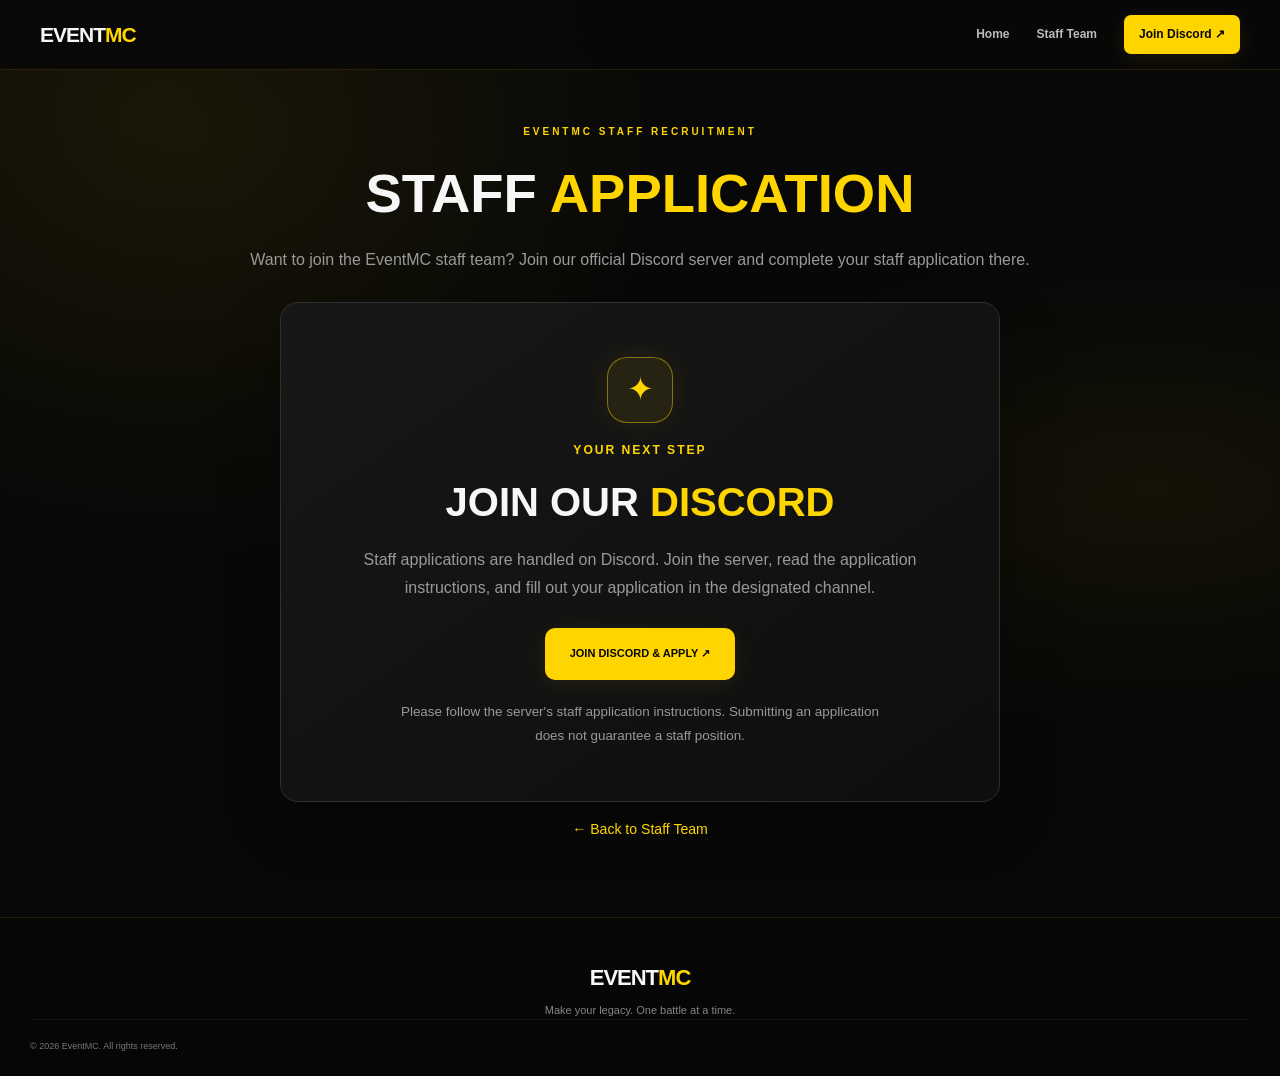
==== apply.html @ ddf8c9bf "Add files via upload" ====
<!doctype html>
<html lang="en">
<head>
  <meta charset="utf-8">
  <meta name="viewport" content="width=device-width,initial-scale=1">
  <meta name="description" content="Join the EventMC Discord and complete your staff application there.">
  <title>EventMC | Staff Application</title>
  <link rel="stylesheet" href="style.css">
</head>
<body class="staff-page">
  <header class="site-header">
    <a class="brand" href="index.html"><img src="assets/eventmc-logo.png" alt="EventMC Logo" onerror="this.style.display='none'"><span>EVENT<span class="yellow">MC</span></span></a>
    <nav class="nav-links">
      <a href="index.html">Home</a>
      <a href="staff.html">Staff Team</a>
      <a class="nav-discord" href="https://discord.gg/d8NJ4SGXV" target="_blank" rel="noopener noreferrer">Join Discord ↗</a>
    </nav>
  </header>

  <main class="portal-wrap">
    <div class="portal-heading">
      <div class="section-kicker">EVENTMC STAFF RECRUITMENT</div>
      <h1>STAFF <span class="yellow">APPLICATION</span></h1>
      <p>Want to join the EventMC staff team? Join our official Discord server and complete your staff application there.</p>
    </div>

    <section class="portal-card discord-application-card">
      <div class="discord-application-icon" aria-hidden="true">✦</div>
      <div class="discord-application-kicker">YOUR NEXT STEP</div>
      <h2>JOIN OUR <span class="yellow">DISCORD</span></h2>
      <p>Staff applications are handled on Discord. Join the server, read the application instructions, and fill out your application in the designated channel.</p>
      <a class="button button-primary discord-application-button" href="https://discord.gg/d8NJ4SGXV" target="_blank" rel="noopener noreferrer">JOIN DISCORD &amp; APPLY ↗</a>
      <p class="discord-application-note">Please follow the server's staff application instructions. Submitting an application does not guarantee a staff position.</p>
    </section>

    <p class="portal-login-note"><a class="portal-small-link" href="staff.html">← Back to Staff Team</a></p>
  </main>

  <footer class="site-footer">
    <a class="footer-brand" href="index.html">EVENT<span class="yellow">MC</span></a>
    <p>Make your legacy. One battle at a time.</p>
    <div class="footer-bottom"><span>© <span id="currentYear">2026</span> EventMC. All rights reserved.</span></div>
  </footer>
  <script>document.getElementById('currentYear').textContent = new Date().getFullYear();</script>
</body>
</html>
---- style.css ----
/* ========================================
   EVENTMC — COMPLETE WEBSITE STYLES
   Theme: Black / Yellow
======================================== */

:root {
  --bg: #080808;
  --bg-soft: #101010;
  --card: #131313;
  --card-hover: #191919;
  --yellow: #ffd400;
  --yellow-light: #ffe45c;
  --text: #f7f7f7;
  --muted: #999999;
  --border: #292929;
  --green: #38df85;
  --red: #ff5555;
  --radius: 16px;
  --container: 1200px;
}

* {
  box-sizing: border-box;
  margin: 0;
  padding: 0;
}

html {
  scroll-behavior: smooth;
  scroll-padding-top: 95px;
}

body {
  background: var(--bg);
  color: var(--text);
  font-family: "Inter", Arial, sans-serif;
  line-height: 1.6;
  overflow-x: hidden;
}

body::before {
  content: "";
  position: fixed;
  inset: 0;
  z-index: -2;
  pointer-events: none;
  background:
    radial-gradient(ellipse at 15% 15%, #ffd40009, transparent 35%),
    radial-gradient(ellipse at 90% 55%, #ffd40006, transparent 30%);
}

a {
  color: inherit;
  text-decoration: none;
}

button {
  font: inherit;
}

button,
a {
  -webkit-tap-highlight-color: transparent;
}

button:focus-visible,
a:focus-visible {
  outline: 2px solid var(--yellow);
  outline-offset: 4px;
}

img {
  max-width: 100%;
}

::selection {
  background: var(--yellow);
  color: #000;
}

.yellow {
  color: var(--yellow);
}

.page-glow {
  position: absolute;
  top: 400px;
  left: -250px;
  width: 500px;
  height: 500px;
  border-radius: 50%;
  background: #ffd40008;
  filter: blur(100px);
  pointer-events: none;
  z-index: -1;
}

.section-wrap {
  width: min(var(--container), 100%);
  margin-inline: auto;
  padding-inline: 30px;
}

/* NAVIGATION */

.site-header {
  position: sticky;
  top: 0;
  z-index: 100;
  display: flex;
  align-items: center;
  justify-content: space-between;
  gap: 28px;
  padding: 15px max(30px, calc((100vw - 1200px) / 2));
  background: #080808ed;
  border-bottom: 1px solid #ffffff0c;
  backdrop-filter: blur(18px);
  -webkit-backdrop-filter: blur(18px);
}

.brand {
  display: inline-flex;
  align-items: center;
  gap: 10px;
  flex-shrink: 0;
  font-size: 21px;
  font-weight: 900;
  letter-spacing: -1px;
}

.brand img {
  width: 42px;
  height: 42px;
  object-fit: contain;
}

.nav-links {
  display: flex;
  align-items: center;
  gap: 27px;
}

.nav-links > a {
  color: #bcbcbc;
  font-size: 12px;
  font-weight: 700;
  transition: color 0.2s ease;
}

.nav-links > a:hover {
  color: var(--yellow);
}

.nav-links .nav-discord {
  padding: 10px 15px;
  color: #080808;
  background: var(--yellow);
  border-radius: 7px;
  transition: background 0.2s, transform 0.2s;
}

.nav-links .nav-discord:hover {
  color: #000;
  background: var(--yellow-light);
  transform: translateY(-2px);
}

.menu-toggle {
  display: none;
  width: 42px;
  height: 42px;
  padding: 10px;
  border: 1px solid var(--border);
  border-radius: 8px;
  background: #121212;
  cursor: pointer;
}

.menu-toggle span {
  display: block;
  width: 100%;
  height: 2px;
  margin: 4px 0;
  background: var(--yellow);
  transition: transform 0.2s, opacity 0.2s;
}

/* HERO */

.hero {
  min-height: 570px;
  display: grid;
  grid-template-columns: 1.1fr 0.9fr;
  align-items: center;
  gap: 35px;
  padding-top: 85px;
  padding-bottom: 80px;
}

.hero-content {
  position: relative;
  z-index: 2;
}

.eyebrow,
.section-kicker {
  color: var(--yellow);
  font-size: 10px;
  font-weight: 900;
  letter-spacing: 3px;
  text-transform: uppercase;
}

.eyebrow {
  display: inline-flex;
  align-items: center;
  gap: 10px;
  padding: 9px 13px;
  border: 1px solid #ffd40030;
  border-radius: 50px;
  background: #ffd40008;
}

.live-dot,
.status-dot {
  width: 8px;
  height: 8px;
  display: inline-block;
  flex-shrink: 0;
  border-radius: 50%;
  background: var(--green);
  box-shadow: 0 0 10px #38df8560;
}

.live-dot {
  animation: livePulse 1.8s infinite;
}

.hero h1 {
  margin-top: 25px;
  font-size: clamp(53px, 6.4vw, 84px);
  font-weight: 900;
  line-height: 0.99;
  letter-spacing: -5px;
}

.hero-description {
  max-width: 490px;
  margin-top: 24px;
  color: var(--muted);
  font-size: 14px;
  line-height: 1.9;
}

.hero-ip {
  width: min(440px, 100%);
  display: flex;
  align-items: center;
  gap: 14px;
  margin-top: 28px;
  padding: 14px;
  border: 1px solid #303030;
  border-radius: 12px;
  background: linear-gradient(110deg, #171717, #0c0c0c);
}

.ip-icon {
  width: 42px;
  height: 42px;
  display: grid;
  place-items: center;
  flex-shrink: 0;
  color: #000;
  background: var(--yellow);
  border-radius: 9px;
  font-size: 21px;
}

.hero-ip > div:nth-child(2) {
  min-width: 0;
  flex: 1;
}

.small-label {
  display: block;
  margin-bottom: 2px;
  color: #858585;
  font-size: 9px;
  font-weight: 800;
  letter-spacing: 1.4px;
}

.hero-ip strong {
  font-size: 15px;
  overflow-wrap: anywhere;
}

.copy-button {
  padding: 10px 12px;
  color: var(--yellow);
  border: 1px solid #ffd40060;
  border-radius: 7px;
  background: #ffd4000b;
  font-size: 10px;
  font-weight: 900;
  cursor: pointer;
  transition: background 0.2s, color 0.2s;
}

.copy-button:hover {
  color: #000;
  background: var(--yellow);
}

.hero-actions {
  display: flex;
  flex-wrap: wrap;
  gap: 12px;
  margin-top: 23px;
}

.button {
  min-height: 44px;
  display: inline-flex;
  align-items: center;
  justify-content: center;
  gap: 9px;
  padding: 12px 18px;
  border: 1px solid transparent;
  border-radius: 8px;
  font-size: 11px;
  font-weight: 800;
  text-align: center;
  transition: transform 0.22s, background 0.22s,
              border-color 0.22s, box-shadow 0.22s;
  cursor: pointer;
}

.button:hover {
  transform: translateY(-3px);
}

.button-primary {
  color: #080808;
  background: var(--yellow);
  box-shadow: 0 5px 25px #ffd40014;
}

.button-primary:hover {
  background: var(--yellow-light);
  box-shadow: 0 8px 28px #ffd40025;
}

.button-outline {
  color: #eee;
  border-color: #363636;
  background: #111111;
}

.button-outline:hover {
  border-color: var(--yellow);
}

.copy-message {
  min-height: 20px;
  margin-top: 9px;
  color: var(--green);
  font-size: 11px;
}

/* HERO LOGO VISUAL */

.hero-visual {
  position: relative;
  min-height: 380px;
  display: grid;
  place-items: center;
  isolation: isolate;
}

.hero-visual::before {
  content: "";
  position: absolute;
  width: 300px;
  height: 300px;
  border-radius: 50%;
  background: #ffd40012;
  filter: blur(55px);
  z-index: -2;
}

.hero-ring {
  position: absolute;
  width: 310px;
  height: 310px;
  border: 1px solid #ffd40026;
  border-radius: 50%;
}

.ring-one {
  animation: ringRotate 24s linear infinite;
}

.ring-two {
  width: 255px;
  height: 255px;
  border-style: dashed;
  opacity: 0.7;
  animation: ringRotate 32s linear infinite reverse;
}

.hero-logo-card {
  width: 260px;
  height: 260px;
  display: flex;
  flex-direction: column;
  align-items: center;
  justify-content: center;
  gap: 10px;
  animation: floatLogo 5s ease-in-out infinite;
}

.hero-logo-card img {
  width: 190px;
  height: 190px;
  object-fit: contain;
  filter: drop-shadow(0 0 22px #ffd40020);
}

.logo-fallback {
  display: none;
  font-size: 43px;
  font-weight: 900;
  letter-spacing: -3px;
}

.logo-fallback span {
  color: var(--yellow);
}

.hero-logo-card img[style*="display: none"] + .logo-fallback {
  display: block;
}

.hero-logo-caption {
  color: #aaa;
  font-size: 9px;
  font-weight: 800;
  letter-spacing: 3px;
}

.floating-chip {
  position: absolute;
  display: flex;
  align-items: center;
  gap: 8px;
  padding: 12px 15px;
  border: 1px solid #343434;
  border-radius: 9px;
  background: #111111eb;
  box-shadow: 0 12px 35px #00000040;
  font-size: 10px;
  font-weight: 900;
  letter-spacing: 1px;
}

.chip-top {
  top: 47px;
  right: 5px;
  color: var(--yellow);
  transform: rotate(4deg);
}

.chip-bottom {
  bottom: 42px;
  left: 0;
  color: #ddd;
  transform: rotate(-3deg);
}

/* LIVE STATS */

.stats-section {
  padding-top: 10px;
  padding-bottom: 75px;
}

.stats-section > .section-kicker {
  margin-bottom: 17px;
}

.stats-grid {
  display: grid;
  grid-template-columns: repeat(3, minmax(0, 1fr));
  gap: 17px;
}

.stat-card {
  min-width: 0;
  padding: 23px;
  border: 1px solid var(--border);
  border-radius: var(--radius);
  background: linear-gradient(145deg, #171717, #0d0d0d);
  transition: transform 0.25s, border-color 0.25s;
}

.stat-card:hover {
  transform: translateY(-5px);
  border-color: #ffd40070;
}

.stat-top {
  display: flex;
  align-items: center;
  justify-content: space-between;
  gap: 10px;
}

.stat-icon {
  width: 40px;
  height: 40px;
  display: grid;
  place-items: center;
  color: var(--yellow);
  border: 1px solid #ffd4002b;
  border-radius: 10px;
  background: #ffd4000b;
  font-size: 22px;
}

.stat-caption {
  color: #777;
  font-size: 9px;
  font-weight: 800;
  letter-spacing: 1.5px;
}

.stat-number {
  margin-top: 22px;
  font-size: clamp(34px, 4vw, 49px);
  font-weight: 900;
  line-height: 1.15;
  letter-spacing: -2px;
  overflow-wrap: anywhere;
}

.stat-label {
  margin-top: 6px;
  color: #c9c9c9;
  font-size: 12px;
  font-weight: 600;
}

.stat-bottom {
  display: flex;
  align-items: center;
  gap: 8px;
  margin-top: 19px;
  padding-top: 13px;
  border-top: 1px solid #ffffff0c;
  color: #aaa;
  font-size: 10px;
}

.status-green {
  background: var(--green);
}

.status-yellow {
  background: var(--yellow);
  box-shadow: 0 0 10px #ffd40050;
}

.status-red {
  background: var(--red);
  box-shadow: 0 0 10px #ff555550;
}

.mode-number {
  margin-top: 26px;
  color: var(--yellow);
  font-size: clamp(21px, 2.5vw, 29px);
  letter-spacing: -1px;
}

/* SECTION HEADINGS */

.section-heading {
  max-width: 700px;
  margin: 0 auto 45px;
  text-align: center;
}

.section-heading h2,
.about-copy h2 {
  margin-top: 12px;
  font-size: clamp(30px, 4vw, 45px);
  font-weight: 900;
  line-height: 1.2;
  letter-spacing: -1.8px;
}

.section-heading > p {
  margin-top: 13px;
  color: var(--muted);
  font-size: 13px;
}

.rank-note {
  display: inline-block;
  margin-top: 20px;
  padding: 9px 13px;
  border: 1px solid #ffd40025;
  border-radius: 8px;
  background: #ffd40008;
  color: #c8c8c8;
  font-size: 11px;
}

/* ABOUT */

.about-section {
  display: grid;
  grid-template-columns: 1fr 1fr;
  align-items: center;
  gap: 65px;
  padding-top: 65px;
  padding-bottom: 100px;
}

.about-copy h2 {
  margin-top: 16px;
}

.about-copy > p {
  max-width: 500px;
  margin-top: 20px;
  color: var(--muted);
  font-size: 13px;
  line-height: 2;
}

.text-link {
  display: inline-block;
  margin-top: 22px;
  color: var(--yellow);
  font-size: 12px;
  font-weight: 800;
}

.text-link:hover {
  text-decoration: underline;
}

.feature-list {
  display: grid;
  gap: 13px;
}

.feature-card {
  display: flex;
  align-items: flex-start;
  gap: 17px;
  padding: 22px;
  border: 1px solid var(--border);
  border-radius: 13px;
  background: #111111;
  transition: border-color 0.2s, transform 0.2s;
}

.feature-card:hover {
  border-color: #ffd40055;
  transform: translateX(4px);
}

.feature-icon {
  width: 44px;
  height: 44px;
  display: grid;
  place-items: center;
  flex-shrink: 0;
  border-radius: 10px;
  background: #ffd40012;
  color: var(--yellow);
  font-size: 22px;
}

.feature-card h3 {
  font-size: 14px;
}

.feature-card p {
  margin-top: 5px;
  color: var(--muted);
  font-size: 11px;
  line-height: 1.8;
}

/* JOIN STEPS */

.join-section {
  padding-top: 70px;
  padding-bottom: 100px;
  border-top: 1px solid #ffffff0b;
}

.steps-grid {
  display: grid;
  grid-template-columns: repeat(3, minmax(0, 1fr));
  gap: 17px;
}

.step-card {
  position: relative;
  overflow: hidden;
  padding: 28px 24px;
  border: 1px solid var(--border);
  border-radius: 14px;
  background: linear-gradient(145deg, #151515, #0b0b0b);
  transition: transform 0.25s, border-color 0.25s;
}

.step-card:hover {
  transform: translateY(-5px);
  border-color: #ffd40065;
}

.step-number {
  color: var(--yellow);
  font-size: 30px;
  font-weight: 900;
  letter-spacing: -2px;
}

.step-card h3 {
  margin-top: 19px;
  font-size: 16px;
}

.step-card p {
  margin-top: 10px;
  color: var(--muted);
  font-size: 12px;
  line-height: 1.9;
}

.step-card strong {
  color: var(--yellow);
}

/* RANK SHOP */

.ranks-section {
  padding-top: 95px;
  padding-bottom: 100px;
  border-top: 1px solid #ffffff0b;
  background:
    radial-gradient(ellipse at 50% 0%, #ffd40008, transparent 60%);
}

.ranks-grid {
  display: grid;
  grid-template-columns: repeat(3, minmax(0, 1fr));
  gap: 18px;
  align-items: stretch;
}

.rank-card {
  position: relative;
  display: flex;
  flex-direction: column;
  min-width: 0;
  padding: 27px 23px;
  border: 1px solid #2b2b2b;
  border-radius: 15px;
  background: linear-gradient(155deg, #181818, #0c0c0c);
  transition: transform 0.25s, border-color 0.25s,
              box-shadow 0.25s;
}

.rank-card:hover {
  transform: translateY(-6px);
  border-color: #ffd40075;
  box-shadow: 0 12px 35px #00000035;
}

.rank-symbol {
  width: 49px;
  height: 49px;
  display: grid;
  place-items: center;
  color: var(--yellow);
  border: 1px solid #ffd4002d;
  border-radius: 12px;
  background: #ffd4000b;
  font-size: 27px;
}

.rank-card h3 {
  margin-top: 19px;
  font-size: 20px;
  font-weight: 900;
  letter-spacing: 0.5px;
}

.rank-enchants {
  margin-top: 7px;
  color: var(--yellow);
  font-size: 15px;
  font-weight: 900;
}

.rank-enchants span {
  color: #777;
}

.rank-divider {
  height: 1px;
  margin: 20px 0;
  background: #ffffff12;
}

.price-row {
  display: flex;
  align-items: center;
  justify-content: space-between;
  gap: 12px;
  margin-bottom: 15px;
  font-size: 11px;
}

.price-row span {
  color: #aaa;
}

.price-row strong {
  color: #f6f6f6;
  font-size: 13px;
  white-space: nowrap;
}

.button-rank {
  width: 100%;
  margin-top: auto;
  color: #eee;
  border-color: #343434;
  background: #1a1a1a;
}

.button-rank:hover {
  color: var(--yellow);
  border-color: var(--yellow);
}

.rank-card > .button-rank {
  margin-top: 12px;
}

.rank-featured {
  border-color: #ffd40080;
  background: linear-gradient(150deg, #27200b, #12110c 65%);
  box-shadow: 0 0 30px #ffd40008;
}

.rank-featured .rank-symbol {
  color: #000;
  background: var(--yellow);
}

.rank-badge {
  position: absolute;
  top: 13px;
  right: 13px;
  padding: 5px 8px;
  color: #000;
  border-radius: 5px;
  background: var(--yellow);
  font-size: 8px;
  font-weight: 900;
  letter-spacing: 1px;
}

.rank-featured .rank-action {
  margin-top: 12px;
}

.custom-rank {
  border-style: dashed;
}

.shop-disclaimer {
  max-width: 750px;
  margin: 25px auto 0;
  color: #888;
  font-size: 10px;
  line-height: 1.9;
  text-align: center;
}

/* PERMISSIONS TABLE */

.permissions-section {
  padding-top: 90px;
  padding-bottom: 100px;
  border-top: 1px solid #ffffff0b;
}

.table-wrap {
  width: 100%;
  overflow-x: auto;
  border: 1px solid var(--border);
  border-radius: 13px;
  background: #101010;
}

.permissions-table {
  width: 100%;
  min-width: 620px;
  border-collapse: collapse;
  text-align: left;
}

.permissions-table th {
  padding: 17px 20px;
  color: var(--yellow);
  background: #1a1a1a;
  font-size: 10px;
  font-weight: 900;
  letter-spacing: 1px;
  text-transform: uppercase;
}

.permissions-table td {
  padding: 17px 20px;
  border-top: 1px solid #ffffff0c;
  color: #d0d0d0;
  font-size: 12px;
}

.permissions-table tbody tr {
  transition: background 0.2s;
}

.permissions-table tbody tr:hover {
  background: #ffd40008;
}

.permissions-table td:first-child {
  color: #fff;
  font-weight: 800;
}

.permissions-table td:nth-child(2),
.permissions-table td:nth-child(3) {
  color: var(--yellow);
  font-weight: 800;
}

.policy-card {
  display: flex;
  align-items: flex-start;
  gap: 17px;
  margin-top: 23px;
  padding: 23px;
  border: 1px solid #ffd40035;
  border-radius: 13px;
  background: #ffd40008;
}

.policy-icon {
  width: 38px;
  height: 38px;
  display: grid;
  place-items: center;
  flex-shrink: 0;
  color: #000;
  border-radius: 9px;
  background: var(--yellow);
  font-size: 20px;
  font-weight: 900;
}

.policy-card h3 {
  font-size: 14px;
}

.policy-card p {
  margin-top: 7px;
  color: #aaa;
  font-size: 11px;
  line-height: 1.9;
}

/* STAFF TEAM */

.staff-section {
  padding-top: 95px;
  padding-bottom: 100px;
  border-top: 1px solid #ffffff0b;
  background:
    radial-gradient(ellipse at 50% 5%, #ffd40007, transparent 55%);
}

.staff-tier {
  max-width: 1050px;
  margin: 0 auto 43px;
}

.tier-heading {
  display: flex;
  align-items: center;
  gap: 14px;
  margin-bottom: 20px;
}

.tier-heading > span {
  width: 35px;
  height: 35px;
  display: grid;
  place-items: center;
  flex-shrink: 0;
  color: var(--yellow);
  border: 1px solid #ffd40030;
  border-radius: 9px;
  background: #ffd4000a;
  font-size: 10px;
  font-weight: 900;
}

.tier-heading h3 {
  color: #f2f2f2;
  font-size: 12px;
  font-weight: 900;
  letter-spacing: 1.3px;
}

.tier-heading i {
  height: 1px;
  flex: 1;
  background: linear-gradient(90deg, #303030, transparent);
}

.staff-grid {
  display: flex;
  flex-wrap: wrap;
  justify-content: center;
  gap: 18px;
}

.staff-card {
  position: relative;
  width: 220px;
  min-width: 0;
  min-height: 205px;
  display: flex;
  flex-direction: column;
  align-items: center;
  justify-content: center;
  padding: 25px 16px;
  overflow: hidden;
  border: 1px solid #292929;
  border-radius: 15px;
  background: linear-gradient(145deg, #171717, #0d0d0d);
  text-align: center;
  transition: transform 0.25s ease, border-color 0.25s ease,
              box-shadow 0.25s ease;
}

.staff-card::before {
  content: "";
  position: absolute;
  top: 0;
  left: 20%;
  right: 20%;
  height: 2px;
  background: var(--yellow);
  opacity: 0.65;
  transition: left 0.25s, right 0.25s, opacity 0.25s;
}

.staff-card:hover {
  transform: translateY(-6px);
  border-color: #ffd40075;
  box-shadow: 0 13px 35px #00000035;
}

.staff-card:hover::before {
  left: 0;
  right: 0;
  opacity: 1;
}

.staff-avatar {
  width: 64px;
  height: 64px;
  display: grid;
  place-items: center;
  flex-shrink: 0;
  margin-bottom: 16px;
  color: #080808;
  border: 3px solid #ffffff0c;
  border-radius: 50%;
  background: var(--yellow);
  box-shadow: 0 0 24px #ffd40018;
  font-size: 25px;
  font-weight: 900;
}

.staff-card h4 {
  max-width: 100%;
  margin-bottom: 12px;
  color: #f7f7f7;
  font-size: 15px;
  font-weight: 800;
  overflow-wrap: anywhere;
}

.staff-role {
  display: inline-block;
  max-width: 100%;
  padding: 6px 10px;
  color: var(--yellow);
  border: 1px solid #ffd40024;
  border-radius: 5px;
  background: #ffd4000b;
  font-size: 9px;
  font-weight: 900;
  letter-spacing: 1px;
  overflow-wrap: anywhere;
}

.owner-card {
  border-color: #ffd40085;
  background: linear-gradient(145deg, #28210b, #11100b);
}

.owner-card .staff-avatar {
  color: #000;
  background: linear-gradient(145deg, #fff0a1, #ffd400);
  box-shadow: 0 0 30px #ffd40030;
}

.ceo-card {
  border-top-color: #ffd400;
}

.manager-card {
  border-top-color: #d7b94a;
}

.admin-card {
  border-top-color: #a8a8a8;
}

.senior-mod-card {
  border-top-color: #8d8d8d;
}

.moderator-card {
  border-top-color: #777;
}

.developer-panel {
  max-width: 1050px;
  display: grid;
  grid-template-columns: 1fr auto;
  align-items: center;
  gap: 35px;
  margin: 65px auto 0;
  padding: 30px;
  border: 1px solid #ffd40045;
  border-radius: 17px;
  background:
    radial-gradient(ellipse at 15% 0%, #ffd40010, transparent 60%),
    #0d0d0d;
}

.developer-intro h3 {
  margin-top: 9px;
  font-size: 25px;
  font-weight: 900;
  letter-spacing: -1px;
}

.developer-intro p {
  max-width: 360px;
  margin-top: 9px;
  color: var(--muted);
  font-size: 11px;
  line-height: 1.9;
}

.developer-card {
  width: 220px;
  border-color: #ffd40070;
  box-shadow: inset 0 0 35px #ffd40006;
}

/* DISCORD CTA */

.discord-cta {
  padding-top: 40px;
  padding-bottom: 100px;
}

.cta-content {
  position: relative;
  overflow: hidden;
  padding: 65px 25px;
  border: 1px solid #ffd40045;
  border-radius: 20px;
  background:
    radial-gradient(ellipse at 50% 0%, #ffd40016, transparent 65%),
    linear-gradient(135deg, #151515, #0a0a0a);
  text-align: center;
}

.cta-content h2 {
  margin-top: 13px;
  font-size: clamp(28px, 4vw, 43px);
  font-weight: 900;
  letter-spacing: -1.8px;
}

.cta-content p {
  max-width: 540px;
  margin: 13px auto 25px;
  color: var(--muted);
  font-size: 12px;
  line-height: 1.9;
}

/* FOOTER */

.site-footer {
  padding: 42px 30px 22px;
  border-top: 1px solid #ffffff12;
  background: #060606;
  text-align: center;
}

.footer-brand {
  font-size: 22px;
  font-weight: 900;
  letter-spacing: -1px;
}

.site-footer > p {
  margin-top: 7px;
  color: #858585;
  font-size: 11px;
}

.footer-links {
  display: flex;
  justify-content: center;
  flex-wrap: wrap;
  gap: 24px;
  margin: 24px 0 30px;
}

.footer-links a {
  color: #aaa;
  font-size: 11px;
  font-weight: 700;
  transition: color 0.2s;
}

.footer-links a:hover {
  color: var(--yellow);
}

.footer-bottom {
  display: flex;
  align-items: center;
  justify-content: space-between;
  gap: 15px;
  padding-top: 19px;
  border-top: 1px solid #ffffff0d;
  color: #777;
  font-size: 9px;
}

/* ANIMATIONS */

@keyframes livePulse {
  0%, 100% {
    box-shadow: 0 0 0 0 #38df8540;
  }
  50% {
    box-shadow: 0 0 0 5px #38df8500;
  }
}

@keyframes ringRotate {
  from {
    transform: rotate(0deg);
  }
  to {
    transform: rotate(360deg);
  }
}

@keyframes floatLogo {
  0%, 100% {
    transform: translateY(0);
  }
  50% {
    transform: translateY(-9px);
  }
}

/* TABLET */

@media (max-width: 950px) {
  .site-header {
    padding-inline: 24px;
  }

  .nav-links {
    gap: 15px;
  }

  .nav-links > a {
    font-size: 11px;
  }

  .hero {
    gap: 10px;
  }

  .hero h1 {
    font-size: clamp(52px, 7vw, 72px);
  }

  .hero-ring {
    width: 260px;
    height: 260px;
  }

  .ring-two {
    width: 220px;
    height: 220px;
  }

  .hero-logo-card img {
    width: 155px;
    height: 155px;
  }

  .ranks-grid {
    grid-template-columns: repeat(2, minmax(0, 1fr));
  }

  .rank-featured {
    order: -1;
  }

  .about-section {
    gap: 35px;
  }

  .staff-card {
    width: 205px;
  }
}

/* MOBILE NAVIGATION */

@media (max-width: 760px) {
  .site-header {
    padding: 12px 20px;
  }

  .menu-toggle {
    display: block;
    position: relative;
    z-index: 102;
  }

  .menu-toggle.menu-open span:nth-child(1) {
    transform: translateY(6px) rotate(45deg);
  }

  .menu-toggle.menu-open span:nth-child(2) {
    opacity: 0;
  }

  .menu-toggle.menu-open span:nth-child(3) {
    transform: translateY(-6px) rotate(-45deg);
  }

  .nav-links {
    position: absolute;
    top: calc(100% + 1px);
    left: 0;
    right: 0;
    display: flex;
    flex-direction: column;
    align-items: stretch;
    gap: 0;
    padding: 10px 20px 20px;
    border-bottom: 1px solid #333;
    background: #090909;
    visibility: hidden;
    opacity: 0;
    transform: translateY(-8px);
    pointer-events: none;
    transition: opacity 0.2s, transform 0.2s, visibility 0.2s;
  }

  .nav-links.nav-open {
    visibility: visible;
    opacity: 1;
    transform: translateY(0);
    pointer-events: auto;
  }

  .nav-links > a {
    padding: 13px 8px;
    border-bottom: 1px solid #ffffff0b;
    font-size: 13px;
  }

  .nav-links .nav-discord {
    margin-top: 12px;
    text-align: center;
  }

  .section-wrap {
    padding-inline: 22px;
  }

  .hero {
    grid-template-columns: 1fr;
    gap: 15px;
    padding-top: 65px;
    padding-bottom: 55px;
  }

  .hero h1 {
    font-size: clamp(54px, 12vw, 80px);
    letter-spacing: -3px;
  }

  .hero-description {
    font-size: 13px;
  }

  .hero-visual {
    min-height: 320px;
  }

  .hero-ring {
    width: 245px;
    height: 245px;
  }

  .ring-two {
    width: 205px;
    height: 205px;
  }

  .hero-logo-card img {
    width: 155px;
    height: 155px;
  }

  .chip-top {
    right: 4%;
    top: 35px;
  }

  .chip-bottom {
    left: 4%;
    bottom: 30px;
  }

  .stats-section {
    padding-bottom: 60px;
  }

  .stats-grid {
    grid-template-columns: 1fr;
    gap: 12px;
  }

  .stat-card {
    padding: 20px;
  }

  .stat-number {
    font-size: 40px;
  }

  .about-section {
    grid-template-columns: 1fr;
    gap: 35px;
    padding-top: 45px;
    padding-bottom: 70px;
  }

  .join-section,
  .ranks-section,
  .permissions-section,
  .staff-section {
    padding-top: 70px;
    padding-bottom: 75px;
  }

  .steps-grid {
    grid-template-columns: 1fr;
  }

  .step-card {
    padding: 23px;
  }

  .section-heading {
    margin-bottom: 32px;
  }

  .section-heading h2,
  .about-copy h2 {
    letter-spacing: -1px;
  }

  .ranks-grid {
    grid-template-columns: 1fr;
    max-width: 430px;
    margin-inline: auto;
  }

  .rank-featured {
    order: 0;
  }

  .rank-card {
    padding: 25px;
  }

  .rank-card h3 {
    font-size: 21px;
  }

  .price-row {
    font-size: 12px;
  }

  .price-row strong {
    font-size: 14px;
  }

  .permissions-table th,
  .permissions-table td {
    padding: 15px;
  }

  .policy-card {
    padding: 18px;
  }

  .staff-tier {
    margin-bottom: 37px;
  }

  .tier-heading {
    gap: 10px;
  }

  .tier-heading h3 {
    font-size: 10px;
    letter-spacing: 0.8px;
  }

  .staff-grid {
    gap: 12px;
  }

  .staff-card {
    width: calc(50% - 6px);
    min-height: 190px;
    padding: 21px 10px;
  }

  .staff-card h4 {
    font-size: 13px;
  }

  .staff-avatar {
    width: 56px;
    height: 56px;
    font-size: 22px;
  }

  .staff-role {
    font-size: 8px;
    letter-spacing: 0.5px;
  }

  .developer-panel {
    grid-template-columns: 1fr;
    gap: 25px;
    padding: 22px 16px;
    margin-top: 45px;
  }

  .developer-intro h3 {
    font-size: 23px;
  }

  .developer-card {
    width: min(100%, 250px);
  }

  .discord-cta {
    padding-bottom: 70px;
  }

  .cta-content {
    padding: 45px 20px;
  }

  .footer-bottom {
    flex-direction: column;
    text-align: center;
  }
}

/* SMALL MOBILE */

@media (max-width: 390px) {
  .section-wrap {
    padding-inline: 16px;
  }

  .hero h1 {
    font-size: 51px;
  }

  .hero-ip {
    gap: 9px;
    padding: 10px;
  }

  .hero-ip strong {
    font-size: 13px;
  }

  .copy-button {
    padding: 9px;
    font-size: 9px;
  }

  .hero-actions .button {
    padding: 11px 12px;
    font-size: 10px;
  }

  .staff-card {
    width: 100%;
    max-width: 270px;
  }

  .tier-heading h3 {
    font-size: 9px;
  }
}

/* REDUCE MOTION FOR ACCESSIBILITY */

@media (prefers-reduced-motion: reduce) {
  *,
  *::before,
  *::after {
    scroll-behavior: auto !important;
    animation-duration: 0.01ms !important;
    animation-iteration-count: 1 !important;
    transition-duration: 0.01ms !important;
  }
}


/* STAFF DP IMAGE FIX — real PNG images, circular crop */
.staff-avatar {
  width: 76px;
  height: 76px;
  display: block;
  flex: 0 0 76px;
  margin: 0 auto 16px;
  padding: 0;
  color: transparent;
  border: 2px solid var(--yellow);
  border-radius: 50%;
  background: #1a1a1a;
  box-shadow: 0 0 24px #ffd40018;
  object-fit: cover;
  object-position: center;
  overflow: hidden;
  font-size: 0;
}
.staff-card .staff-avatar:hover { box-shadow: 0 0 26px #ffd40045; }
.staff-card h4 { overflow-wrap: anywhere; }
@media (max-width: 760px) {
  .staff-avatar { width: 64px; height: 64px; flex-basis: 64px; }
}


/* ===== EventMC visual polish update ===== */
:root { --yellow: #ffd500; --yellow-light: #ffe66b; }
html { scroll-padding-top: 95px; }
body { background-image: radial-gradient(ellipse at 12% 10%, #ffd5000b, transparent 34%), radial-gradient(ellipse at 90% 45%, #ffd50008, transparent 30%); }
.site-header { backdrop-filter: blur(16px); background: #080808e8; border-bottom-color: #ffd50020; }
.brand { gap: 11px; }
.brand img { filter: drop-shadow(0 0 13px #ffd50030); }
.nav-links a { transition: color .2s ease, background .2s ease, transform .2s ease; }
.nav-links a:hover { color: var(--yellow); }
.nav-links .nav-discord { box-shadow: 0 5px 22px #ffd50016; }
.hero { position: relative; }
.hero-content { animation: emFadeUp .75s ease both; }
.hero-visual { animation: emFadeUp .95s .08s ease both; }
.hero-logo-card { box-shadow: 0 0 70px #ffd50018, 0 24px 75px #0009; }
.hero-logo-card img { transition: transform .35s ease, filter .35s ease; }
.hero-logo-card:hover img { transform: scale(1.035); filter: drop-shadow(0 0 25px #ffd50040); }
.stat-card, .feature-card, .step-card, .rank-card, .staff-card, .policy-card { transition: transform .25s ease, border-color .25s ease, box-shadow .25s ease; }
.stat-card:hover, .feature-card:hover, .step-card:hover { transform: translateY(-5px); border-color: #ffd50060; box-shadow: 0 18px 50px #0004; }
.rank-card:hover, .staff-card:hover { transform: translateY(-6px); }
.rank-card { position: relative; overflow: hidden; }
.rank-card::after { content: ""; position: absolute; inset: 0 auto auto 0; height: 2px; width: 0; background: var(--yellow); transition: width .3s ease; }
.rank-card:hover::after { width: 100%; }
.button { transition: transform .2s ease, box-shadow .2s ease, background .2s ease, color .2s ease; }
.button:hover { transform: translateY(-2px); }
.staff-preview { display: grid; grid-template-columns: 1.2fr .8fr; gap: 30px; align-items: center; padding-top: 70px; padding-bottom: 70px; border-top: 1px solid #ffffff12; border-bottom: 1px solid #ffffff12; }
.staff-preview-copy h2 { font-size: clamp(30px, 4vw, 44px); margin: 10px 0 14px; }
.staff-preview-copy p { max-width: 520px; color: var(--muted); line-height: 1.8; margin-bottom: 24px; }
.staff-preview-mark { min-height: 230px; display: flex; flex-direction: column; align-items: center; justify-content: center; gap: 18px; border: 1px solid #ffd50032; background: radial-gradient(circle at center, #ffd50014, transparent 62%), #101010; position: relative; overflow: hidden; }
.staff-preview-mark::before, .staff-preview-mark::after { content: ""; position: absolute; width: 210px; height: 210px; border: 1px solid #ffd50025; transform: rotate(45deg); }
.staff-preview-mark::after { width: 155px; height: 155px; border-color: #ffffff18; transform: rotate(20deg); }
.staff-preview-mark span { z-index: 1; font-family: 'Inter', sans-serif; font-size: clamp(65px, 8vw, 100px); font-weight: 900; color: var(--yellow); text-shadow: 0 0 35px #ffd5002a; letter-spacing: -7px; }
.staff-preview-mark i { z-index: 1; font-size: 9px; font-style: normal; letter-spacing: 4px; color: #aaa; }
.site-footer { border-top-color: #ffd50020; }
.button:focus-visible, a:focus-visible, button:focus-visible { outline: 2px solid var(--yellow); outline-offset: 4px; }
@keyframes emFadeUp { from { opacity: 0; transform: translateY(16px); } to { opacity: 1; transform: translateY(0); } }
@media (max-width: 760px) { .staff-preview { grid-template-columns: 1fr; padding-top: 48px; padding-bottom: 48px; } .staff-preview-mark { min-height: 175px; } }
@media (prefers-reduced-motion: reduce) { .hero-content, .hero-visual { animation: none !important; } }

/* Standalone staff page */
.staff-page-hero { padding-top: 72px; padding-bottom: 35px; text-align: center; }
.staff-page-hero h1 { font-size: clamp(34px, 5vw, 58px); line-height: 1.12; margin: 12px 0 16px; }
.staff-page-hero p { max-width: 650px; margin: 0 auto; color: var(--muted); line-height: 1.8; }
.staff-page .staff-section { padding-top: 30px; }
.staff-page .section-heading { display: none; }
.staff-page .staff-tier { margin-bottom: 38px; }
.staff-page .developer-panel { margin-top: 45px; }
.staff-page .staff-card { min-width: 0; }
.staff-page .staff-avatar { object-fit: cover; }
.staff-back-link { display: inline-flex; margin-top: 26px; color: var(--yellow); text-decoration: none; font-weight: 700; font-size: 13px; }


/* Staff team navigation bar and application pages */
.staff-team-bar{width:100%;min-height:72px;display:flex;align-items:center;justify-content:center;gap:14px;font-size:clamp(1rem,2vw,1.2rem);letter-spacing:.08em;border-radius:14px;box-shadow:0 10px 34px rgba(255,212,0,.12)}
.staff-team-bar-icon{font-size:1.35em}.staff-team-arrow{margin-left:auto;font-size:1.35em}
.applications-cta{display:flex;align-items:center;justify-content:space-between;gap:28px;margin-top:48px;margin-bottom:54px;padding:clamp(24px,4vw,42px);border:1px solid rgba(255,212,0,.3);border-radius:20px;background:radial-gradient(ellipse at 0 0,rgba(255,212,0,.1),transparent 55%),#111}
.applications-cta h2{margin:8px 0 12px;font-size:clamp(1.65rem,4vw,2.4rem)}.applications-cta p{max-width:620px;color:var(--muted);line-height:1.7;margin:0}.applications-cta-button{white-space:nowrap}
.portal-wrap{width:min(100% - 32px,920px);margin:54px auto 76px}.portal-heading{text-align:center;margin-bottom:28px}.portal-heading h1{font-size:clamp(2rem,6vw,3.4rem);margin:10px 0}.portal-heading p{color:var(--muted);line-height:1.65}.portal-card{background:linear-gradient(145deg,#171717,#0e0e0e);border:1px solid #303030;border-radius:18px;padding:clamp(20px,4vw,34px);box-shadow:0 20px 60px rgba(0,0,0,.25)}.portal-form{display:grid;grid-template-columns:repeat(2,minmax(0,1fr));gap:18px}.portal-field{display:flex;flex-direction:column;gap:8px}.portal-field.full{grid-column:1/-1}.portal-field label{font-weight:700;font-size:.92rem}.portal-field input,.portal-field select,.portal-field textarea,.portal-input{width:100%;background:#090909;color:#f7f7f7;border:1px solid #393939;border-radius:10px;padding:13px 14px;font:inherit;outline:none}.portal-field input:focus,.portal-field select:focus,.portal-field textarea:focus,.portal-input:focus{border-color:var(--yellow);box-shadow:0 0 0 3px rgba(255,212,0,.1)}.portal-field textarea{min-height:130px;resize:vertical}.portal-help{font-size:.83rem;color:var(--muted);line-height:1.5}.portal-actions{display:flex;align-items:center;gap:12px;flex-wrap:wrap;margin-top:22px}.portal-notice{display:none;margin:16px 0 0;padding:13px 15px;border-radius:10px;line-height:1.5}.portal-notice.show{display:block}.portal-notice.success{background:rgba(56,223,133,.1);border:1px solid rgba(56,223,133,.35);color:#8ff0b6}.portal-notice.error{background:rgba(255,85,85,.1);border:1px solid rgba(255,85,85,.35);color:#ffaaaa}.portal-notice.info{background:rgba(255,212,0,.08);border:1px solid rgba(255,212,0,.25);color:#ffe45c}.portal-small-link{color:var(--yellow);text-decoration:none}.portal-small-link:hover{text-decoration:underline}.portal-topline{display:flex;align-items:center;justify-content:space-between;gap:12px;flex-wrap:wrap;margin-bottom:20px}.portal-topline h2{margin:0}.portal-toolbar{display:flex;gap:10px;flex-wrap:wrap;align-items:center;margin:18px 0}.portal-toolbar select{max-width:230px}.application-list{display:grid;gap:14px}.application-item{border:1px solid #303030;border-radius:14px;background:#101010;padding:18px}.application-item h3{margin:0 0 8px}.application-meta{display:flex;gap:8px 14px;flex-wrap:wrap;color:var(--muted);font-size:.86rem;margin-bottom:14px}.application-answer{margin:12px 0;line-height:1.6;white-space:pre-wrap;overflow-wrap:anywhere}.application-label{font-size:.76rem;letter-spacing:.08em;color:var(--yellow);font-weight:800;text-transform:uppercase;margin-bottom:4px}.application-status{display:inline-flex;padding:5px 9px;border:1px solid #444;border-radius:999px;font-size:.76rem;text-transform:uppercase;letter-spacing:.06em}.application-status.pending{color:#ffe45c;border-color:#806d13}.application-status.approved{color:#8ff0b6;border-color:#286846}.application-status.rejected{color:#ffaaaa;border-color:#843333}.application-actions{display:flex;gap:8px;flex-wrap:wrap;margin-top:16px}.portal-btn{cursor:pointer;border:1px solid #3c3c3c;background:#191919;color:#fff;border-radius:9px;padding:10px 14px;font-weight:750}.portal-btn.primary{background:var(--yellow);border-color:var(--yellow);color:#111}.portal-btn.approve{border-color:#286846;color:#8ff0b6}.portal-btn.reject{border-color:#843333;color:#ffaaaa}.portal-btn:disabled{opacity:.55;cursor:not-allowed}.portal-empty{text-align:center;padding:32px 12px;color:var(--muted)}.portal-login-note{margin-top:16px;text-align:center;color:var(--muted);font-size:.88rem;line-height:1.6}.portal-hidden{display:none!important}
@media(max-width:640px){.applications-cta{align-items:stretch;flex-direction:column}.applications-cta-button{width:100%;justify-content:center}.portal-form{grid-template-columns:1fr}.portal-field.full{grid-column:auto}.portal-wrap{margin-top:32px}.portal-card{padding:18px}.portal-toolbar select{max-width:none;width:100%}}


/* CLICKABLE STAFF CARDS AND INDIVIDUAL PROFILES */
.staff-card-link { color: inherit; text-decoration: none; cursor: pointer; }
.staff-card-link:focus-visible { outline: 2px solid var(--yellow); outline-offset: 4px; }
.profile-hint { margin-top: 13px; color: #b7a339; font-size: 9px; font-weight: 900; letter-spacing: 1.2px; opacity: .75; transition: opacity .2s, color .2s; }
.staff-card-link:hover .profile-hint { opacity: 1; color: var(--yellow); }
.member-profile { padding-top: 55px; padding-bottom: 75px; }
.member-profile > .staff-back-link { display: inline-block; margin-bottom: 25px; }
.member-profile-card { max-width: 1000px; min-height: 430px; margin: 0 auto; display: grid; grid-template-columns: .78fr 1.22fr; overflow: hidden; border: 1px solid #ffd40035; border-radius: 22px; background: linear-gradient(135deg,#151515,#090909); box-shadow: 0 25px 80px #0007; }
.member-profile-art { position: relative; display: flex; flex-direction: column; align-items: center; justify-content: center; gap: 24px; min-height: 430px; padding: 35px; overflow: hidden; border-right: 1px solid #ffffff10; background: radial-gradient(ellipse at 50% 38%,#ffd4001d,transparent 58%),#0c0c0c; }
.member-glow { position: absolute; width: 260px; height: 260px; border: 1px solid #ffd40030; border-radius: 50%; box-shadow: 0 0 0 20px #ffd40005,0 0 0 42px #ffd40004; }
.member-profile-avatar,.member-avatar-fallback { z-index: 1; width: 150px; height: 150px; object-fit: cover; border-radius: 50%; border: 3px solid var(--yellow); background: #171717; box-shadow: 0 0 45px #ffd40020; }
.member-avatar-fallback { display: grid; place-items: center; color: var(--yellow); font-size: 70px; font-weight: 900; }
.member-profile-status { z-index: 1; display: inline-flex; align-items: center; gap: 8px; padding: 9px 12px; border: 1px solid #ffd40025; border-radius: 999px; background: #101010dd; color: #d8d8d8; font-size: 9px; font-weight: 900; letter-spacing: 1.4px; }
.member-profile-status i { width: 7px; height: 7px; border-radius: 50%; background: var(--yellow); box-shadow: 0 0 10px #ffd40080; }
.member-profile-copy { align-self: center; padding: clamp(28px,5vw,55px); }
.member-profile-copy h1 { margin: 12px 0 12px; font-size: clamp(34px,5vw,58px); line-height: 1.08; letter-spacing: -2px; overflow-wrap: anywhere; }
.profile-period { color: var(--yellow); }
.member-role { margin-bottom: 28px; }
.member-profile-copy h2 { margin: 27px 0 10px; font-size: 14px; font-weight: 900; letter-spacing: 1.6px; }
.member-description { max-width: 520px; color: #b5b5b5; font-size: 14px; line-height: 1.9; }
.member-profile-note { display: flex; gap: 12px; align-items: flex-start; margin-top: 23px; padding: 14px; border: 1px solid #ffffff12; border-radius: 10px; background: #ffffff04; }
.member-profile-note span { color: var(--yellow); }
.member-profile-note p { color: #888; font-size: 11px; line-height: 1.7; }
.member-profile-actions { display: flex; flex-wrap: wrap; gap: 12px; margin-top: 25px; }
.member-loading,.member-not-found { grid-column: 1/-1; padding: 65px 30px; text-align: center; }
.member-not-found h1 { margin: 12px 0; font-size: clamp(30px,5vw,48px); }
.member-not-found p { max-width: 500px; margin: 0 auto 25px; color: #aaa; line-height: 1.8; }
@media(max-width:700px) { .member-profile-card { grid-template-columns: 1fr; } .member-profile-art { min-height: 270px; border-right: 0; border-bottom: 1px solid #ffffff10; } .member-profile-avatar,.member-avatar-fallback { width: 118px; height: 118px; } .member-glow { width: 205px; height: 205px; } .member-profile-copy { padding: 28px 23px; } .member-profile-copy h1 { letter-spacing: -1px; } }

/* Fix profile avatar fallback: never show the initial while the real DP is loaded */
.member-avatar-fallback[hidden] { display: none !important; }
.member-profile-avatar { display: block; position: relative; }
.member-profile-avatar[style*="display: none"] + .member-avatar-fallback { display: grid; }
/* Keep the real EventMC logo crisp and prominent in the profile header */
.brand img { width: 48px; height: 48px; flex: 0 0 48px; }
.brand img.logo-ready { display: block; }


/* Staff profile polish: remove decorative avatar rings and make profile navigation obvious */
.member-glow { display: none !important; }
.member-profile-avatar { border: 0 !important; box-shadow: none !important; border-radius: 14px !important; }
.member-avatar-fallback { border: 0 !important; box-shadow: none !important; border-radius: 14px !important; }
.member-profile-art { background: radial-gradient(ellipse at 50% 38%,#ffd40010,transparent 58%),#0c0c0c !important; }
.staff-click-notice { width: fit-content; max-width: 100%; margin: 24px auto 0; padding: 13px 18px; display: flex; align-items: center; gap: 12px; text-align: left; border: 1px solid #ffd40065; border-radius: 12px; background: linear-gradient(110deg,#ffd40016,#111); box-shadow: 0 8px 28px #ffd4000c; }
.notice-click-icon { display: grid; place-items: center; width: 36px; height: 36px; flex: 0 0 36px; border-radius: 9px; background: var(--yellow); color: #111; font-size: 21px; font-weight: 900; }
.staff-click-notice strong { display: block; color: var(--yellow); font-size: 11px; letter-spacing: 1.2px; }
.staff-click-notice small { display: block; margin-top: 4px; color: #c0c0c0; font-size: 12px; line-height: 1.5; }
.staff-card-link { border-color: #ffd40035; }
.staff-card-link .profile-hint { display: inline-flex; align-items: center; justify-content: center; padding: 8px 11px; border: 1px solid #ffd40055; border-radius: 7px; background: #ffd4000d; color: var(--yellow); opacity: 1; }
.staff-card-link:hover .profile-hint { background: var(--yellow); color: #111; }
@media(max-width:520px) { .staff-click-notice { padding: 11px 12px; } .staff-click-notice small { font-size: 11px; } }

/* Staff application now directs applicants to Discord */
.discord-application-card{text-align:center;max-width:720px;margin:0 auto;padding:clamp(28px,6vw,54px)}
.discord-application-icon{width:66px;height:66px;display:grid;place-items:center;margin:0 auto 18px;border:1px solid rgba(255,212,0,.45);border-radius:20px;background:rgba(255,212,0,.08);color:var(--yellow);font-size:2rem;box-shadow:0 0 30px rgba(255,212,0,.08)}
.discord-application-kicker{font-size:.76rem;letter-spacing:.16em;font-weight:850;color:var(--yellow)}
.discord-application-card h2{font-size:clamp(1.65rem,4vw,2.5rem);margin:10px 0 12px}
.discord-application-card>p{max-width:560px;margin:0 auto;color:var(--muted);line-height:1.75}
.discord-application-button{display:inline-flex;justify-content:center;align-items:center;margin:26px auto 20px;min-height:52px;padding:15px 24px;text-decoration:none;font-weight:850;border-radius:10px}
.discord-application-card .discord-application-note{font-size:.84rem;max-width:510px}
@media(max-width:640px){.discord-application-card{padding:26px 18px}.discord-application-button{width:100%;box-sizing:border-box}}


/* Homepage hero logo: framed like the staff profile art panel, with side glow and no rings */
.hero-ring { display: none !important; }
.hero-visual::before {
  width: 340px; height: 340px;
  background: #ffd40020;
  filter: blur(68px);
  z-index: -1;
}
.hero-logo-card {
  position: relative;
  width: min(260px, 78vw); height: 260px;
  padding: 14px; gap: 8px;
  border: 1px solid #ffd40030;
  border-radius: 24px;
  background: linear-gradient(145deg, #19170d 0%, #0d0d0d 58%, #141108 100%);
  box-shadow: 0 0 55px #ffd40012, 0 24px 70px #0009, inset 0 1px 0 #ffffff0c;
  overflow: visible;
}
.hero-logo-card::before {
  content: ""; position: absolute; inset: -1px; border-radius: inherit;
  pointer-events: none; opacity: .7;
  background: radial-gradient(ellipse at 50% 0%, #ffd40012, transparent 65%);
}
.hero-logo-card img { position: relative; z-index: 1; width: 190px; height: 190px; object-fit: contain; filter: drop-shadow(0 0 24px #ffd4002a); }
.hero-logo-caption { position: relative; z-index: 1; }
@media (max-width: 600px) { .hero-logo-card { width: min(260px, 78vw); height: 260px; } .hero-logo-card img { width: 175px; height: 175px; } }
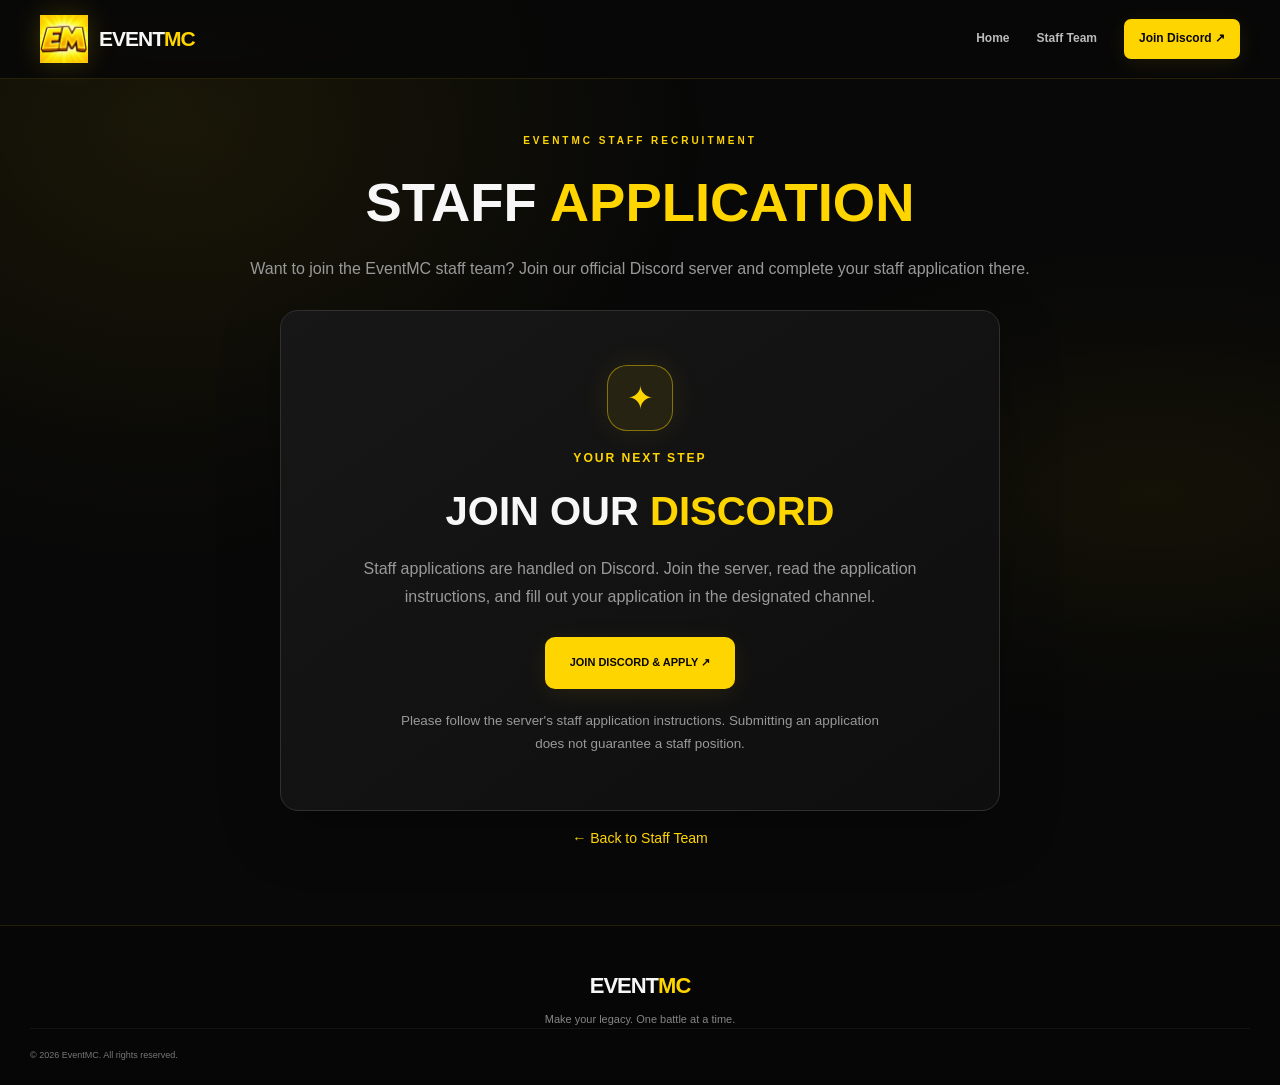
==== commit f280f4b2: "Add files via upload" ====
--- a/apply.html
+++ b/apply.html
@@ -6,7 +6,7 @@
   <meta name="description" content="Join the EventMC Discord and complete your staff application there.">
   <title>EventMC | Staff Application</title>
   <link rel="stylesheet" href="style.css">
-</head>
+<link rel="stylesheet" href="extras.css"></head>
 <body class="staff-page">
   <header class="site-header">
     <a class="brand" href="index.html"><img src="assets/eventmc-logo.png" alt="EventMC Logo" onerror="this.style.display='none'"><span>EVENT<span class="yellow">MC</span></span></a>
@@ -42,5 +42,5 @@
     <div class="footer-bottom"><span>© <span id="currentYear">2026</span> EventMC. All rights reserved.</span></div>
   </footer>
   <script>document.getElementById('currentYear').textContent = new Date().getFullYear();</script>
-</body>
+<script defer src="page-transitions.js"></script></body>
 </html>
--- a/extras.css
+++ b/extras.css
@@ -0,0 +1,9 @@
+
+/* Extra polished FAQ / Rules pages and motion */
+.extra-page{padding-top:90px;padding-bottom:90px;min-height:70vh}.extra-page .section-heading{margin-bottom:42px}.extra-page .section-heading h1{font-size:clamp(2.1rem,5vw,4.2rem);line-height:1.08;letter-spacing:-.045em}.faq-list{max-width:900px;margin:0 auto;display:grid;gap:12px}.faq-item,.policy-card{background:linear-gradient(145deg,rgba(255,255,255,.055),rgba(255,255,255,.018));border:1px solid rgba(255,196,0,.16);border-radius:16px;padding:0 22px;transition:border-color .25s,transform .25s,background .25s}.faq-item:hover,.policy-card:hover{border-color:rgba(255,196,0,.45);transform:translateY(-2px)}.faq-item summary{list-style:none;cursor:pointer;display:flex;align-items:center;justify-content:space-between;gap:20px;padding:21px 0;font-weight:750}.faq-item summary::-webkit-details-marker{display:none}.faq-item summary span{color:#ffc400;font-size:1.5rem;transition:transform .2s}.faq-item[open] summary span{transform:rotate(45deg)}.faq-item p{color:#bdbdbd;line-height:1.8;margin:0;padding:0 0 22px;max-width:760px}.policy-card{padding:26px;margin:0 auto 18px;max-width:1000px}.policy-card h2{font-size:1.15rem;margin:0 0 20px}.rule-list{display:grid;gap:0}.rule-row{display:flex;justify-content:space-between;align-items:center;gap:20px;padding:15px 0;border-top:1px solid rgba(255,255,255,.075)}.rule-row span{color:#dedede}.rule-row strong{text-align:right;color:#ffc400;font-size:.9rem}.rules-note{max-width:1000px;margin:18px auto;color:#aaa;line-height:1.7}.page-next{display:flex;justify-content:space-between;gap:14px;max-width:1000px;margin:42px auto 0}.page-next a{display:inline-flex}.extra-page .section-heading p{max-width:650px;margin-inline:auto;color:#aaa;line-height:1.7}@media(max-width:650px){.extra-page{padding-top:55px;padding-bottom:55px}.policy-card{padding:18px}.rule-row{align-items:flex-start;flex-direction:column;gap:6px}.rule-row strong{text-align:left}.page-next{flex-direction:column}.page-next a{justify-content:center}}
+@media(prefers-reduced-motion:no-preference){.extra-page .section-heading,.faq-item,.policy-card{animation:rise-in .55s both}.faq-item:nth-child(2){animation-delay:.04s}.faq-item:nth-child(3){animation-delay:.08s}.faq-item:nth-child(4){animation-delay:.12s}@keyframes rise-in{from{opacity:0;transform:translateY(14px)}to{opacity:1;transform:translateY(0)}}}
+
+/* Lightweight page transitions: no libraries, API calls, or heavy animation loops */
+html{scroll-behavior:smooth}body{animation:page-enter .22s ease-out both}.site-header{backdrop-filter:blur(14px)}.nav-links a,.button,.staff-card{transition:color .18s ease,border-color .18s ease,background-color .18s ease,transform .18s ease,box-shadow .18s ease}.staff-card:hover{transform:translateY(-3px)}.button:hover{transform:translateY(-1px)}@keyframes page-enter{from{opacity:.78}to{opacity:1}}@media(prefers-reduced-motion:reduce){html{scroll-behavior:auto}body{animation:none}*,*::before,*::after{animation-duration:.01ms!important;transition-duration:.01ms!important;scroll-behavior:auto!important}}
+
+body.page-leaving{opacity:0;transition:opacity .11s ease-out}
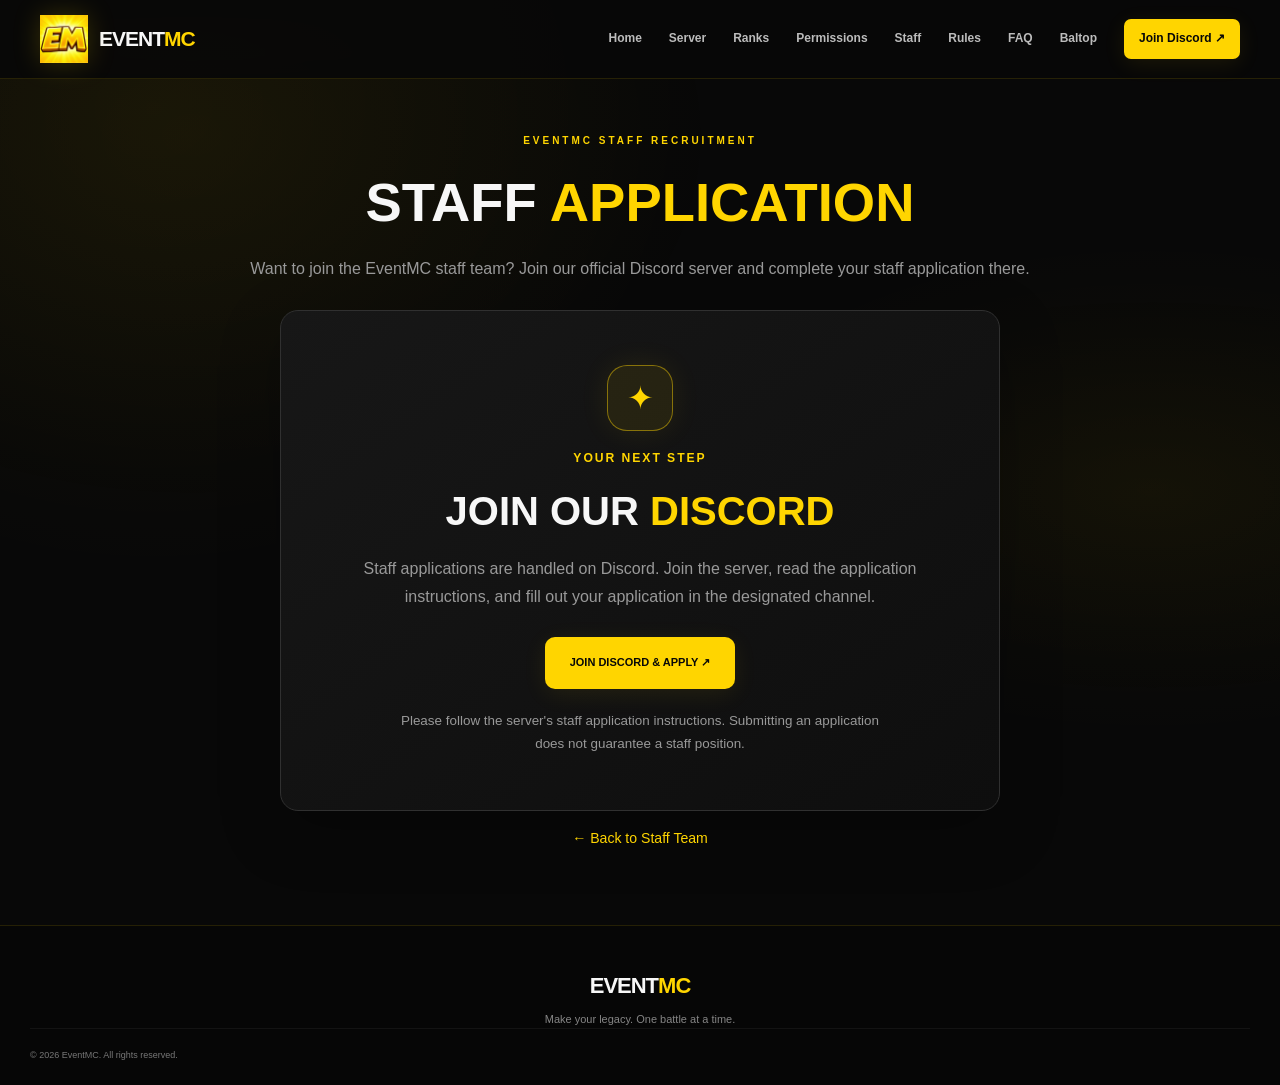
==== commit 5172674e: "Add files via upload" ====
--- a/apply.html
+++ b/apply.html
@@ -5,14 +5,21 @@
   <meta name="viewport" content="width=device-width,initial-scale=1">
   <meta name="description" content="Join the EventMC Discord and complete your staff application there.">
   <title>EventMC | Staff Application</title>
+  <link rel="icon" type="image/png" href="assets/eventmc-logo.png">
   <link rel="stylesheet" href="style.css">
 <link rel="stylesheet" href="extras.css"></head>
 <body class="staff-page">
   <header class="site-header">
     <a class="brand" href="index.html"><img src="assets/eventmc-logo.png" alt="EventMC Logo" onerror="this.style.display='none'"><span>EVENT<span class="yellow">MC</span></span></a>
-    <nav class="nav-links">
-      <a href="index.html">Home</a>
-      <a href="staff.html">Staff Team</a>
+    <nav class="nav-links" id="navLinks">
+      <a href="index.html#home">Home</a>
+      <a href="index.html#server">Server</a>
+      <a href="index.html#ranks">Ranks</a>
+      <a href="index.html#permissions">Permissions</a>
+      <a href="staff.html">Staff</a>
+      <a href="rules.html">Rules</a>
+      <a href="faq.html">FAQ</a>
+      <a href="baltop.html">Baltop</a>
       <a class="nav-discord" href="https://discord.gg/d8NJ4SGXV" target="_blank" rel="noopener noreferrer">Join Discord ↗</a>
     </nav>
   </header>
--- a/style.css
+++ b/style.css
@@ -1785,6 +1785,7 @@
 .member-profile-copy h1 { margin: 12px 0 12px; font-size: clamp(34px,5vw,58px); line-height: 1.08; letter-spacing: -2px; overflow-wrap: anywhere; }
 .profile-period { color: var(--yellow); }
 .member-role { margin-bottom: 28px; }
+.member-profile-tagline { margin-top: 13px; color: var(--yellow); font-size: 10px; font-weight: 900; letter-spacing: 1.8px; line-height: 1.7; }
 .member-profile-copy h2 { margin: 27px 0 10px; font-size: 14px; font-weight: 900; letter-spacing: 1.6px; }
 .member-description { max-width: 520px; color: #b5b5b5; font-size: 14px; line-height: 1.9; }
 .member-profile-note { display: flex; gap: 12px; align-items: flex-start; margin-top: 23px; padding: 14px; border: 1px solid #ffffff12; border-radius: 10px; background: #ffffff04; }
@@ -1856,3 +1857,20 @@
 .hero-logo-card img { position: relative; z-index: 1; width: 190px; height: 190px; object-fit: contain; filter: drop-shadow(0 0 24px #ffd4002a); }
 .hero-logo-caption { position: relative; z-index: 1; }
 @media (max-width: 600px) { .hero-logo-card { width: min(260px, 78vw); height: 260px; } .hero-logo-card img { width: 175px; height: 175px; } }
+
+
+/* User-supplied PNG artwork slots */
+.feature-icon { background: transparent; border-radius: 0; overflow: visible; }
+.feature-icon img { display: block; width: 44px; height: 44px; object-fit: contain; }
+.staff-preview-mark { min-height: 0; aspect-ratio: 3 / 2; padding: 0; border: 0; background: transparent; overflow: hidden; }
+.staff-preview-mark::before, .staff-preview-mark::after, .staff-preview-mark span, .staff-preview-mark i { display: none !important; content: none !important; }
+.staff-preview-mark img { display: block; width: 100%; height: 100%; min-height: 0; aspect-ratio: 3 / 2; object-fit: cover; }
+@media (max-width: 760px) { .staff-preview-mark, .staff-preview-mark img { min-height: 0; } }
+
+
+/* Homepage custom icon images */
+.ip-icon { overflow: hidden; background: #111; border: 1px solid #ffd40045; }
+.ip-icon img { display: block; width: 100%; height: 100%; padding: 5px; object-fit: contain; }
+.stat-icon-image img { display: block; width: 100%; height: 100%; padding: 5px; object-fit: contain; }
+.stat-icon-upload { overflow: hidden; }
+.stat-icon-upload img { display: block; width: 100%; height: 100%; padding: 4px; object-fit: contain; }
